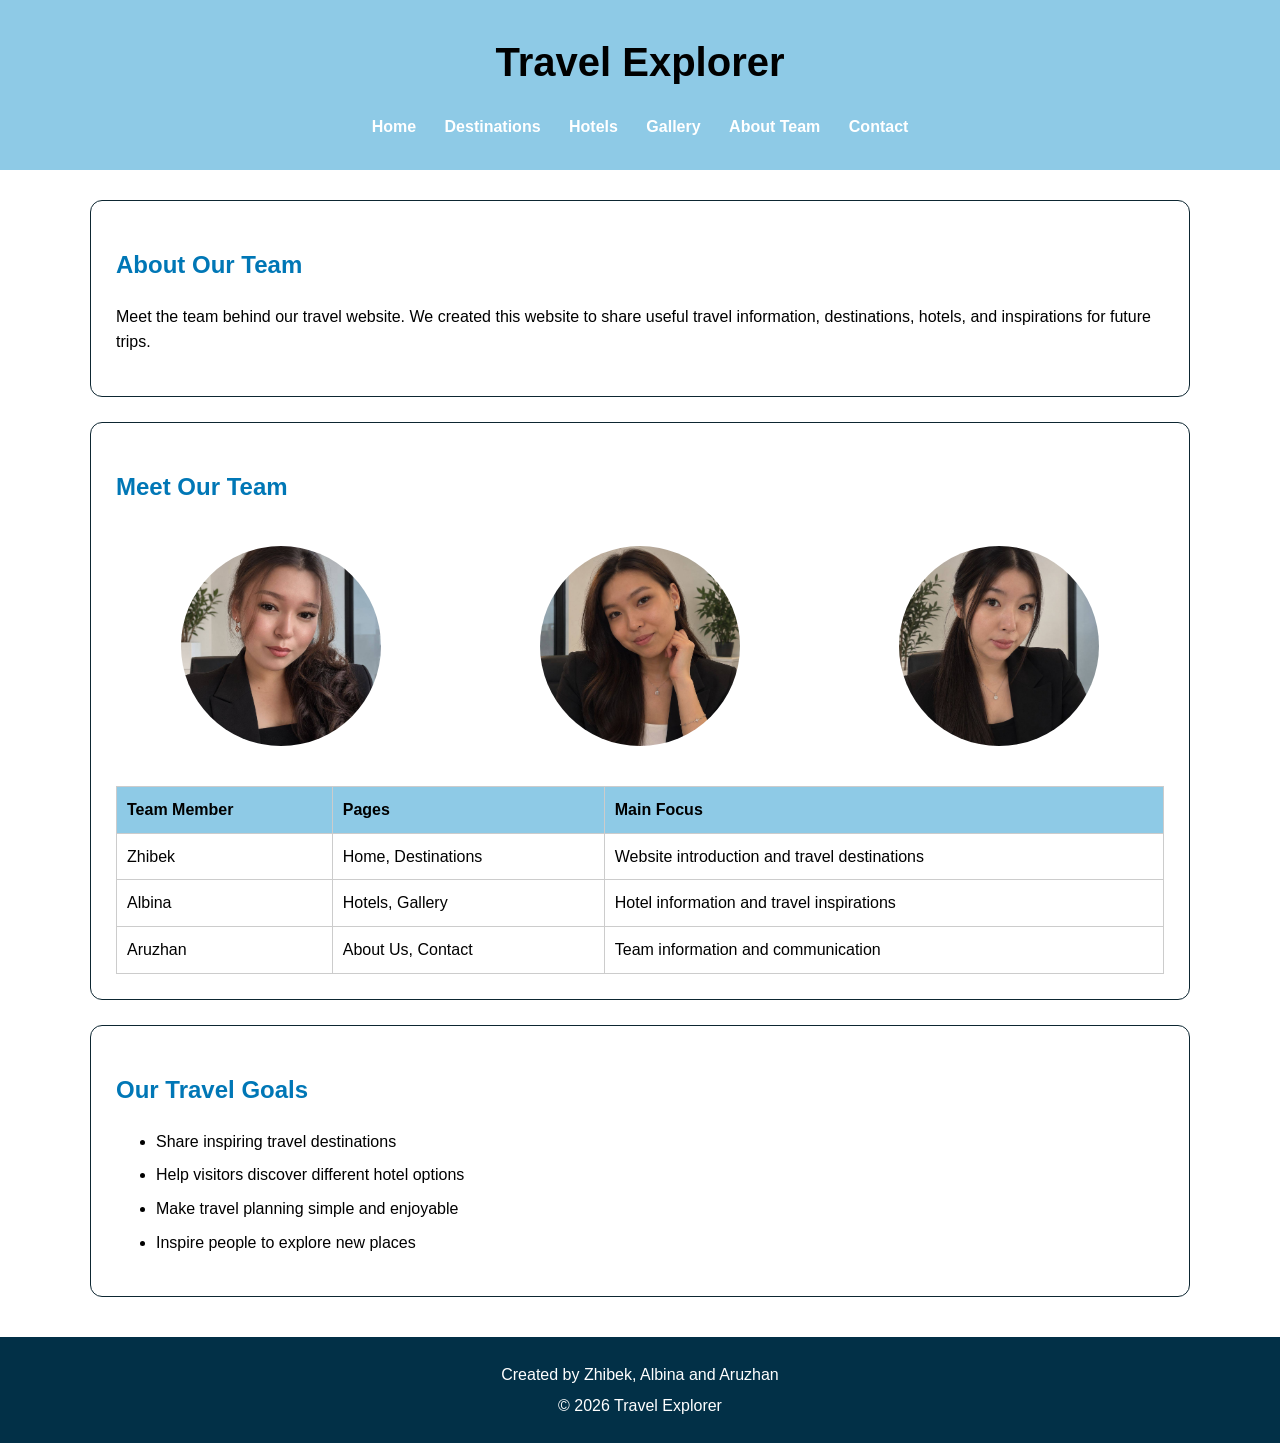
==== about.html @ 78ac2d85 "Add Travel Explorer website" ====
<!DOCTYPE html>
<html lang="en">

<head>
    <title>Travel Explorer - About Team</title>
    <link rel="stylesheet" href="css/style.css">
</head>
<body>
    <header>
        <h1>Travel Explorer</h1>
        <nav>
            <a href="index.html">Home</a>
            <a href="destinations.html">Destinations</a>
            <a href="hotels.html">Hotels</a>
            <a href="gallery.html">Gallery</a>
            <a href="about.html">About Team</a>
            <a href="contact.html">Contact</a>
        </nav>
    </header>

    <main>
        <section class="content-box">
            <h2>About Our Team</h2>
            <p>
                Meet the team behind our travel website.
                We created this website to share useful travel information,
                destinations, hotels, and inspirations for future trips.
            </p>
        </section>

        <section class="content-box">
            <h2>Meet Our Team</h2>
            <div class="team-photos">
                <img class="team-photo" src="images/Zhibek.jpg" alt="Zhibek">
                <img class="team-photo" src="images/Albina.jpg" alt="Albina">
                <img class="team-photo" src="images/Aruzhan.jpg" alt="Aruzhan">
            </div>

            <table>
                <tr>
                    <th>Team Member</th>
                    <th>Pages</th>
                    <th>Main Focus</th>
                </tr>
                <tr>
                    <td>Zhibek</td>
                    <td>Home, Destinations</td>
                    <td>Website introduction and travel destinations</td>
                </tr>
                <tr>
                    <td>Albina</td>
                    <td>Hotels, Gallery</td>
                    <td>Hotel information and travel inspirations</td>
                </tr>
                <tr>
                    <td>Aruzhan</td>
                    <td>About Us, Contact</td>
                    <td>Team information and communication</td>
                </tr>
            </table>
        </section>

        <section class="content-box">
            <h2>Our Travel Goals</h2>
            <ul>
                <li>Share inspiring travel destinations</li>
                <li>Help visitors discover different hotel options</li>
                <li>Make travel planning simple and enjoyable</li>
                <li>Inspire people to explore new places</li>
            </ul>
        </section>
    </main>

    <footer>
        <p>Created by Zhibek, Albina and Aruzhan</p>
        <p>&copy; 2026 Travel Explorer</p>
    </footer>
</body>
</html>
---- css/style.css ----
body {
    font-family: Arial, sans-serif;
    margin: 0;
    background-color: #ffffff;
    color: #000000;
    line-height: 1.6;
}

header {
    background-color: #8ecae6;
    text-align: center;
    padding: 30px 20px;
}

header h1 {
    margin: 0;
    font-size: 40px;
}

header p {
    font-size: 18px;
}

nav {
    margin-top: 20px;
}

nav a {
    color: #ffffff;
    text-decoration: none;
    margin: 0 12px;
    font-weight: bold;
}

nav a:hover {
    color: #000000;
}

main {
    width: 90%;
    max-width: 1100px;
    margin: 30px auto;
}

section {
    background-color: white;
    margin-bottom: 25px;
    padding: 25px;
    border-radius: 12px;
    border: 1px solid #0d2631;
}

h2 {
    color: #0077b6;
}

h3 {
    color: #219ebc;
}

img {
    width: 100%;
    max-width: 600px;
    height: auto;
    display: block;
    margin: 20px auto;
    border-radius: 10px;
}

li {
    margin-bottom: 8px;
}


/* Home page */

#welcome {
    text-align: center;
}

#welcome img {
    width: 80%;
    max-width: 800px;
    height: 350px;
    object-fit: cover;
}


/* Button */

.button {
    display: inline-block;
    padding: 10px 18px;
    background-color: #8ecae6;
    color: #000000;
    text-decoration: none;
    border-radius: 5px;
}

.button:hover {
    background-color: #219ebc;
    color: white;
}


/* Destinations */

.destination {
    display: flex;
    gap: 25px;
    align-items: center;
}

.destination img {
    width: 300px;
    height: 220px;
    object-fit: cover;
    margin: 0;
}

.destination h2 {
    margin-top: 0;
}


/* Table */

table {
    width: 100%;
    border-collapse: collapse;
}

th,
td {
    border: 1px solid #ccc;
    padding: 10px;
    text-align: left;
}

th {
    background-color: #8ecae6;
}


/* Team photos */

.team-photos {
    display: flex;
    justify-content: center;
    gap: 30px;
    margin: 20px 0;
}

.team-photo {
    width: 200px;
    height: 200px;
    object-fit: cover;
    border-radius: 50%;
}


/* Gallery */

.gallery {
    display: flex;
    flex-wrap: wrap;
    gap: 20px;
    justify-content: center;
}

.gallery-card {
    width: 300px;
    padding: 15px;
    background-color: #ffffff;
    border: 1px solid #0f242e;
    border-radius: 12px;
    text-align: center;
}

.gallery-card img {
    width: 100%;
    height: 200px;
    object-fit: cover;
}


/* Footer */

footer {
    background-color: #023047;
    color: white;
    text-align: center;
    padding: 20px;
    margin-top: 40px;
}

footer p {
    margin: 5px;
}
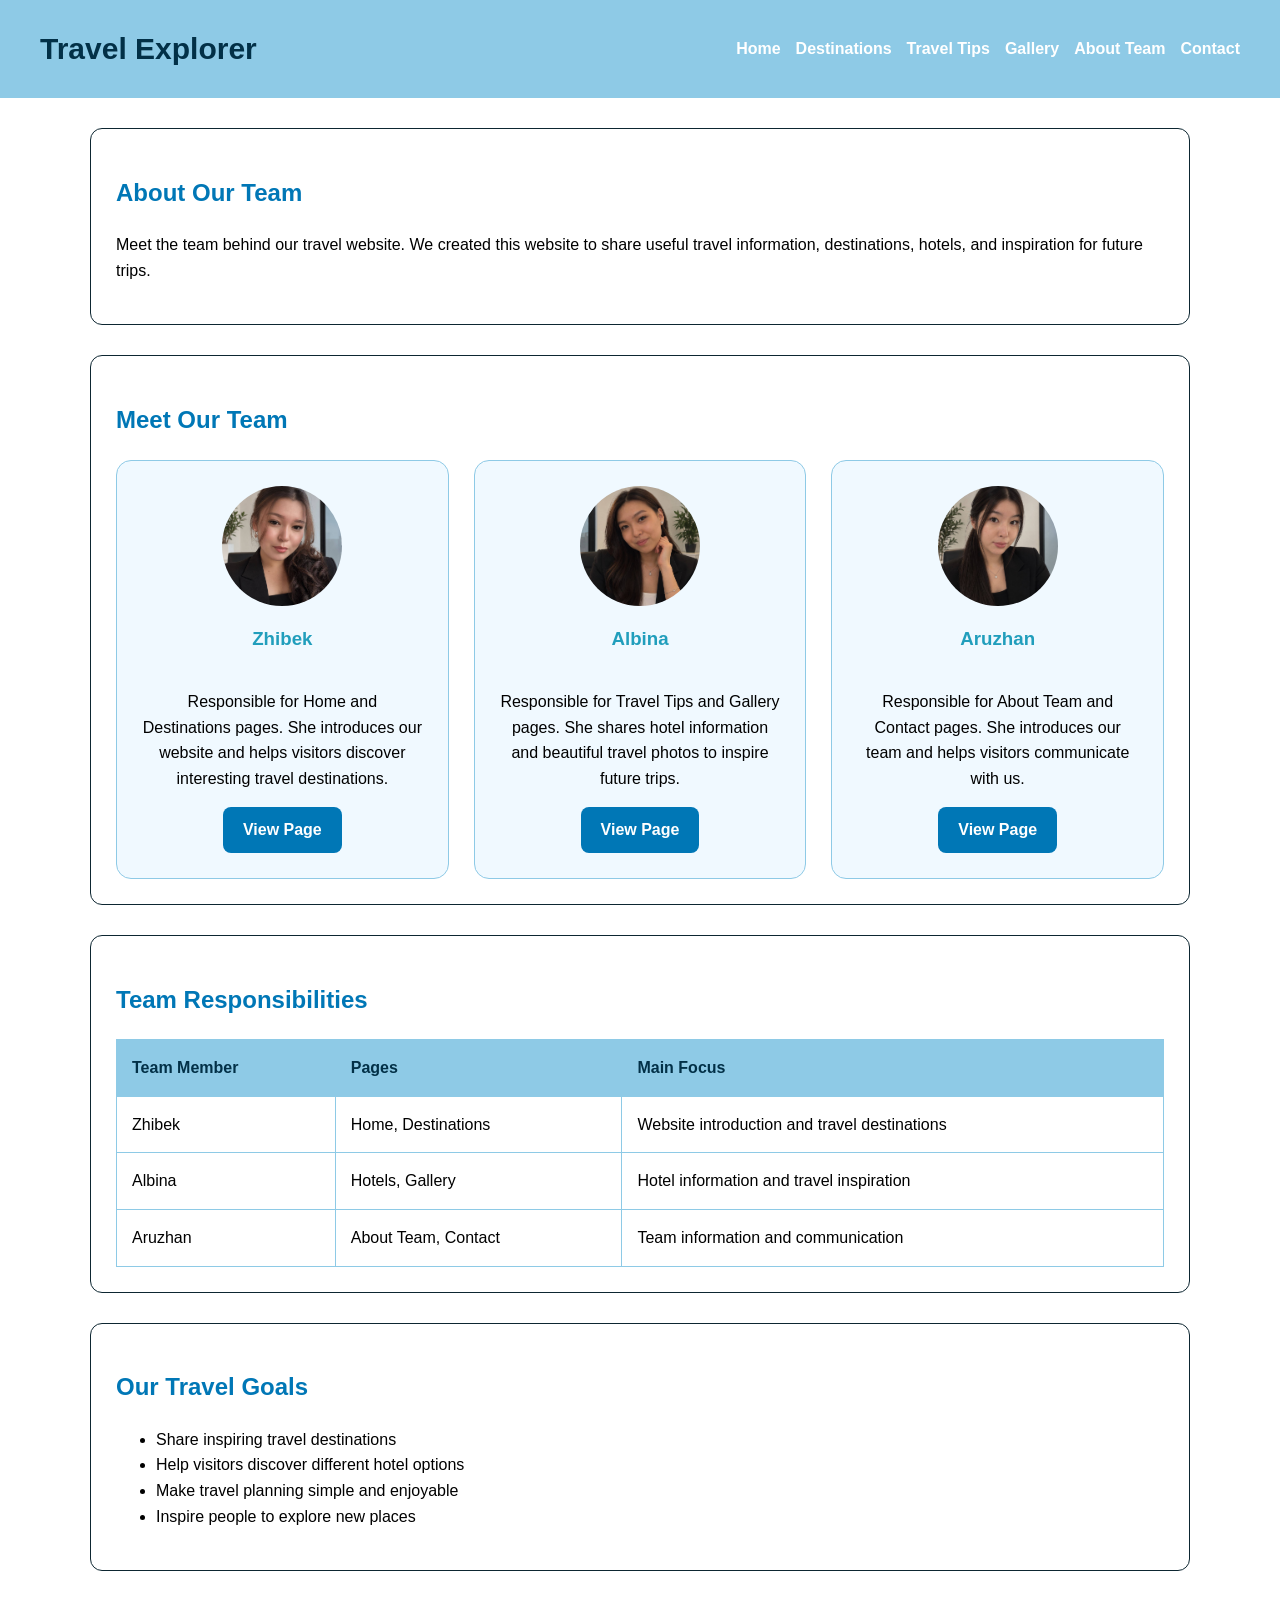
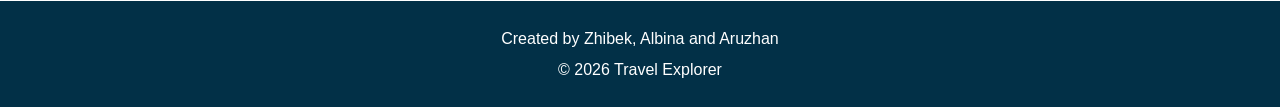
==== commit c0c6ed87: "Update website for Assignment 2" ====
--- a/about.html
+++ b/about.html
@@ -1,79 +1,168 @@
+
 <!DOCTYPE html>
 <html lang="en">
 
 <head>
+    <meta charset="UTF-8">
+    <meta name="viewport" content="width=device-width, initial-scale=1.0">
     <title>Travel Explorer - About Team</title>
     <link rel="stylesheet" href="css/style.css">
 </head>
+
 <body>
-    <header>
-        <h1>Travel Explorer</h1>
-        <nav>
-            <a href="index.html">Home</a>
-            <a href="destinations.html">Destinations</a>
-            <a href="hotels.html">Hotels</a>
-            <a href="gallery.html">Gallery</a>
-            <a href="about.html">About Team</a>
-            <a href="contact.html">Contact</a>
-        </nav>
-    </header>
+
+    <header class="site-header">
+    <h1 class="logo">Travel Explorer</h1>
+    <nav class="navbar">
+        <a href="index.html">Home</a>
+        <a href="destinations.html">Destinations</a>
+        <a href="tips.html">Travel Tips</a>
+        <a href="gallery.html">Gallery</a>
+        <a href="about.html">About Team</a>
+        <a href="contact.html">Contact</a>
+    </nav>
+</header>
 
     <main>
+
         <section class="content-box">
+
             <h2>About Our Team</h2>
+
             <p>
                 Meet the team behind our travel website.
                 We created this website to share useful travel information,
-                destinations, hotels, and inspirations for future trips.
+                destinations, hotels, and inspiration for future trips.
             </p>
+
         </section>
 
         <section class="content-box">
+
             <h2>Meet Our Team</h2>
-            <div class="team-photos">
-                <img class="team-photo" src="images/Zhibek.jpg" alt="Zhibek">
-                <img class="team-photo" src="images/Albina.jpg" alt="Albina">
-                <img class="team-photo" src="images/Aruzhan.jpg" alt="Aruzhan">
+
+            <div class="team-container">
+
+                <div class="team-card">
+
+                    <img src="images/Zhibek.jpg"
+                         alt="Zhibek"
+                         class="team-photo">
+
+                    <h3>Zhibek</h3>
+
+                    <p>
+                        Responsible for Home and Destinations pages.
+                        She introduces our website and helps visitors
+                        discover interesting travel destinations.
+                    </p>
+
+                    <a href="destinations.html" class="card-button">
+                        View Page
+                    </a>
+
+                </div>
+
+                <div class="team-card">
+
+                    <img src="images/Albina.jpg"
+                         alt="Albina"
+                         class="team-photo">
+
+                    <h3>Albina</h3>
+
+                    <p>
+                        Responsible for Travel Tips and Gallery pages.
+                        She shares hotel information and beautiful
+                        travel photos to inspire future trips.
+                    </p>
+
+                    <a href="TravelTips.html" class="card-button">
+                        View Page
+                    </a>
+
+                </div>
+
+                <div class="team-card">
+
+                    <img src="images/Aruzhan.jpg"
+                         alt="Aruzhan"
+                         class="team-photo">
+
+                    <h3>Aruzhan</h3>
+
+                    <p>
+                        Responsible for About Team and Contact pages.
+                        She introduces our team and helps visitors
+                        communicate with us.
+                    </p>
+
+                    <a href="contact.html" class="card-button">
+                        View Page
+                    </a>
+
+                </div>
+
             </div>
 
+        </section>
+
+        <section class="content-box">
+
+            <h2>Team Responsibilities</h2>
+
             <table>
+
                 <tr>
                     <th>Team Member</th>
                     <th>Pages</th>
                     <th>Main Focus</th>
                 </tr>
+
                 <tr>
                     <td>Zhibek</td>
                     <td>Home, Destinations</td>
                     <td>Website introduction and travel destinations</td>
                 </tr>
+
                 <tr>
                     <td>Albina</td>
                     <td>Hotels, Gallery</td>
-                    <td>Hotel information and travel inspirations</td>
+                    <td>Hotel information and travel inspiration</td>
                 </tr>
+
                 <tr>
                     <td>Aruzhan</td>
-                    <td>About Us, Contact</td>
+                    <td>About Team, Contact</td>
                     <td>Team information and communication</td>
                 </tr>
+
             </table>
+
         </section>
 
         <section class="content-box">
+
             <h2>Our Travel Goals</h2>
+
             <ul>
                 <li>Share inspiring travel destinations</li>
                 <li>Help visitors discover different hotel options</li>
                 <li>Make travel planning simple and enjoyable</li>
                 <li>Inspire people to explore new places</li>
             </ul>
+
         </section>
+
     </main>
 
     <footer>
+
         <p>Created by Zhibek, Albina and Aruzhan</p>
+
         <p>&copy; 2026 Travel Explorer</p>
+
     </footer>
+
 </body>
 </html>
--- a/css/style.css
+++ b/css/style.css
@@ -6,48 +6,111 @@
     line-height: 1.6;
 }
 
-header {
+.site-header,
+.page-header {
+    grid-area: header;
+    display: flex;
+    justify-content: space-between;
+    align-items: center;
+    gap: 30px;
     background-color: #8ecae6;
-    text-align: center;
-    padding: 30px 20px;
-}
-
-header h1 {
+    padding: 25px 40px;
+    box-sizing: border-box;
+}
+
+.page-header .header-top {
+    display: flex;
+    justify-content: space-between;
+    align-items: center;
+    width: 100%;
+    gap: 30px;
+}
+
+.page-header > p {
+    display: none;
+}
+
+.logo,
+.site-header h1,
+.page-header h1 {
     margin: 0;
-    font-size: 40px;
-}
-
-header p {
-    font-size: 18px;
-}
-
-nav {
-    margin-top: 20px;
-}
-
-nav a {
-    color: #ffffff;
+    font-size: 30px;
+    color: #023047;
+    white-space: nowrap;
+}
+
+.navbar,
+.page-header nav {
+    display: flex;
+    justify-content: flex-end;
+    align-items: center;
+    flex-wrap: wrap;
+    gap: 15px;
+    margin: 0;
+}
+
+.navbar a,
+.page-header nav a {
+    color: white;
     text-decoration: none;
-    margin: 0 12px;
     font-weight: bold;
-}
-
-nav a:hover {
-    color: #000000;
-}
-
-main {
+    margin: 0;
+    transition: color 0.3s;
+}
+
+.navbar a:hover,
+.page-header nav a:hover {
+    color: #023047;
+}
+
+.page-layout {
+    display: grid;
+    grid-template-areas:
+        "header header"
+        "sidebar main"
+        "footer footer";
+    grid-template-columns: 220px 1fr;
+    grid-template-rows: auto 1fr auto;
+    min-height: 100vh;
+}
+
+.page-sidebar {
+    grid-area: sidebar;
+    padding: 20px;
+    background-color: #e8f6fa;
+    box-sizing: border-box;
+}
+
+.page-sidebar h2,
+.page-sidebar h3 {
+    color: #0077b6;
+}
+
+.page-sidebar a {
+    color: #0077b6;
+    text-decoration: none;
+    font-weight: bold;
+}
+
+.page-sidebar a:hover {
+    color: #023047;
+    text-decoration: underline;
+}
+
+.page-main {
+    grid-area: main;
+    min-width: 0;
+}
+
+.content-box {
     width: 90%;
     max-width: 1100px;
     margin: 30px auto;
-}
-
-section {
+    padding: 25px;
     background-color: white;
-    margin-bottom: 25px;
-    padding: 25px;
+    border: 1px solid #0d2631;
     border-radius: 12px;
-    border: 1px solid #0d2631;
+    box-sizing: border-box;
 }
 
 h2 {
@@ -59,141 +122,284 @@
 }
 
 img {
-    width: 100%;
-    max-width: 600px;
+    max-width: 100%;
     height: auto;
     display: block;
-    margin: 20px auto;
     border-radius: 10px;
 }
 
-li {
-    margin-bottom: 8px;
-}
-
-
-/* Home page */
-
-#welcome {
-    text-align: center;
-}
-
-#welcome img {
+.home-image {
     width: 80%;
     max-width: 800px;
-    height: 350px;
+    height: 300px;
     object-fit: cover;
-}
-
-
-/* Button */
-
-.button {
-    display: inline-block;
-    padding: 10px 18px;
-    background-color: #8ecae6;
-    color: #000000;
-    text-decoration: none;
-    border-radius: 5px;
-}
-
-.button:hover {
-    background-color: #219ebc;
-    color: white;
-}
-
-
-/* Destinations */
-
-.destination {
-    display: flex;
-    gap: 25px;
-    align-items: center;
-}
-
-.destination img {
-    width: 300px;
-    height: 220px;
-    object-fit: cover;
-    margin: 0;
-}
-
-.destination h2 {
-    margin-top: 0;
-}
-
-
-/* Table */
-
-table {
-    width: 100%;
-    border-collapse: collapse;
-}
-
-th,
-td {
-    border: 1px solid #ccc;
-    padding: 10px;
-    text-align: left;
-}
-
-th {
-    background-color: #8ecae6;
-}
-
-
-/* Team photos */
-
-.team-photos {
-    display: flex;
-    justify-content: center;
-    gap: 30px;
-    margin: 20px 0;
-}
-
-.team-photo {
-    width: 200px;
-    height: 200px;
-    object-fit: cover;
-    border-radius: 50%;
-}
-
-
-/* Gallery */
+    margin: 20px auto;
+}
 
 .gallery {
-    display: flex;
-    flex-wrap: wrap;
+    display: grid;
+    grid-template-columns: repeat(3, 1fr);
     gap: 20px;
-    justify-content: center;
 }
 
 .gallery-card {
-    width: 300px;
+    display: flex;
+    flex-direction: column;
     padding: 15px;
     background-color: #ffffff;
     border: 1px solid #0f242e;
     border-radius: 12px;
     text-align: center;
+    box-sizing: border-box;
+    transition: transform 0.3s, box-shadow 0.3s;
 }
 
 .gallery-card img {
     width: 100%;
     height: 200px;
     object-fit: cover;
-}
-
-
-/* Footer */
+    margin-bottom: 15px;
+}
+
+.gallery-card p {
+    flex-grow: 1;
+}
+
+.gallery-card:hover {
+    transform: translateY(-5px);
+    box-shadow: 0 5px 15px rgba(0,0,0,0.2);
+}
+
+.button,
+.card-button {
+    display: inline-block;
+    padding: 10px 20px;
+    background-color: #0077b6;
+    color: white;
+    text-decoration: none;
+    border-radius: 8px;
+    font-weight: bold;
+    transition: background-color 0.3s, transform 0.3s;
+}
+
+.button:hover,
+.card-button:hover {
+    background-color: #023047;
+    transform: scale(1.05);
+}
+
+.destination-details {
+    width: 90%;
+    max-width: 1100px;
+    margin: 30px auto;
+    display: grid;
+    grid-template-columns: repeat(3, 1fr);
+    gap: 20px;
+}
+
+.destination-details > div {
+    padding: 20px;
+    background-color: #f0f9ff;
+    border: 1px solid #8ecae6;
+    border-radius: 12px;
+    box-sizing: border-box;
+}
+
+.destination-details h2 {
+    margin-top: 0;
+}
+
+.destination-details ul {
+    padding-left: 20px;
+}
+
+.team-container {
+    display: flex;
+    justify-content: center;
+    align-items: stretch;
+    flex-wrap: wrap;
+    gap: 25px;
+}
+
+.team-card {
+    display: flex;
+    flex-direction: column;
+    align-items: center;
+    flex: 1 1 250px;
+    padding: 25px;
+    background-color: #f0f9ff;
+    border: 1px solid #8ecae6;
+    border-radius: 15px;
+    text-align: center;
+    transition: transform 0.3s, box-shadow 0.3s;
+}
+
+.team-card:hover {
+    transform: translateY(-8px);
+    box-shadow: 0 8px 20px rgba(0,0,0,0.15);
+}
+
+.team-card .team-photo {
+    width: 120px;
+    height: 120px;
+    object-fit: cover;
+    border-radius: 50%;
+}
+
+.team-card p {
+    flex-grow: 1;
+}
+
+.contact-layout {
+    display: grid;
+    grid-template-columns: 250px minmax(0,1fr);
+    grid-template-areas: "sidebar content";
+    gap: 30px;
+    width: 90%;
+    max-width: 1100px;
+    margin: 30px auto;
+}
+
+.contact-sidebar {
+    grid-area: sidebar;
+    background-color: #f0f9ff;
+    border: 1px solid #8ecae6;
+    border-radius: 12px;
+    padding: 25px;
+}
+
+.contact-main {
+    grid-area: content;
+    min-width: 0;
+}
+
+.contact-form {
+    display: flex;
+    flex-direction: column;
+    gap: 12px;
+}
+
+.contact-form input,
+.contact-form select,
+.contact-form textarea {
+    width: 100%;
+    padding: 12px;
+    border: 1px solid #8ecae6;
+    border-radius: 8px;
+    box-sizing: border-box;
+}
+
+.submit-button {
+    align-self: flex-start;
+    padding: 12px 25px;
+    background-color: #0077b6;
+    color: white;
+    border: none;
+    border-radius: 8px;
+    font-weight: bold;
+}
+
+.content-box table {
+    width: 100%;
+    border-collapse: collapse;
+}
+
+.content-box th,
+.content-box td {
+    border: 1px solid #8ecae6;
+    padding: 15px;
+    text-align: left;
+}
+
+.content-box th {
+    background-color: #8ecae6;
+    color: #023047;
+}
 
 footer {
+    grid-area: footer;
     background-color: #023047;
     color: white;
     text-align: center;
     padding: 20px;
-    margin-top: 40px;
 }
 
 footer p {
     margin: 5px;
+}
+
+@media (max-width: 900px) {
+    .site-header,
+    .page-header {
+        flex-direction: column;
+        justify-content: center;
+        text-align: center;
+    }
+
+    .page-header .header-top {
+        flex-direction: column;
+    }
+
+    .navbar,
+    .page-header nav {
+        justify-content: center;
+    }
+
+    .gallery,
+    .destination-details {
+        grid-template-columns: repeat(2, 1fr);
+    }
+
+    .contact-layout {
+        grid-template-columns: 1fr;
+        grid-template-areas:
+            "sidebar"
+            "content";
+    }
+}
+
+@media (max-width: 600px) {
+    .site-header,
+    .page-header {
+        padding: 20px;
+    }
+
+    .logo,
+    .site-header h1,
+    .page-header h1 {
+        font-size: 25px;
+    }
+
+    .navbar,
+    .page-header nav {
+        gap: 12px;
+    }
+
+    .navbar a,
+    .page-header nav a {
+        font-size: 14px;
+    }
+
+    .page-layout {
+        grid-template-areas:
+            "header"
+            "sidebar"
+            "main"
+            "footer";
+        grid-template-columns: 1fr;
+    }
+
+    .gallery,
+    .destination-details {
+        grid-template-columns: 1fr;
+    }
+
+    .home-image {
+        width: 100%;
+        height: 250px;
+    }
+
+    .contact-layout {
+        width: 95%;
+    }
 }
